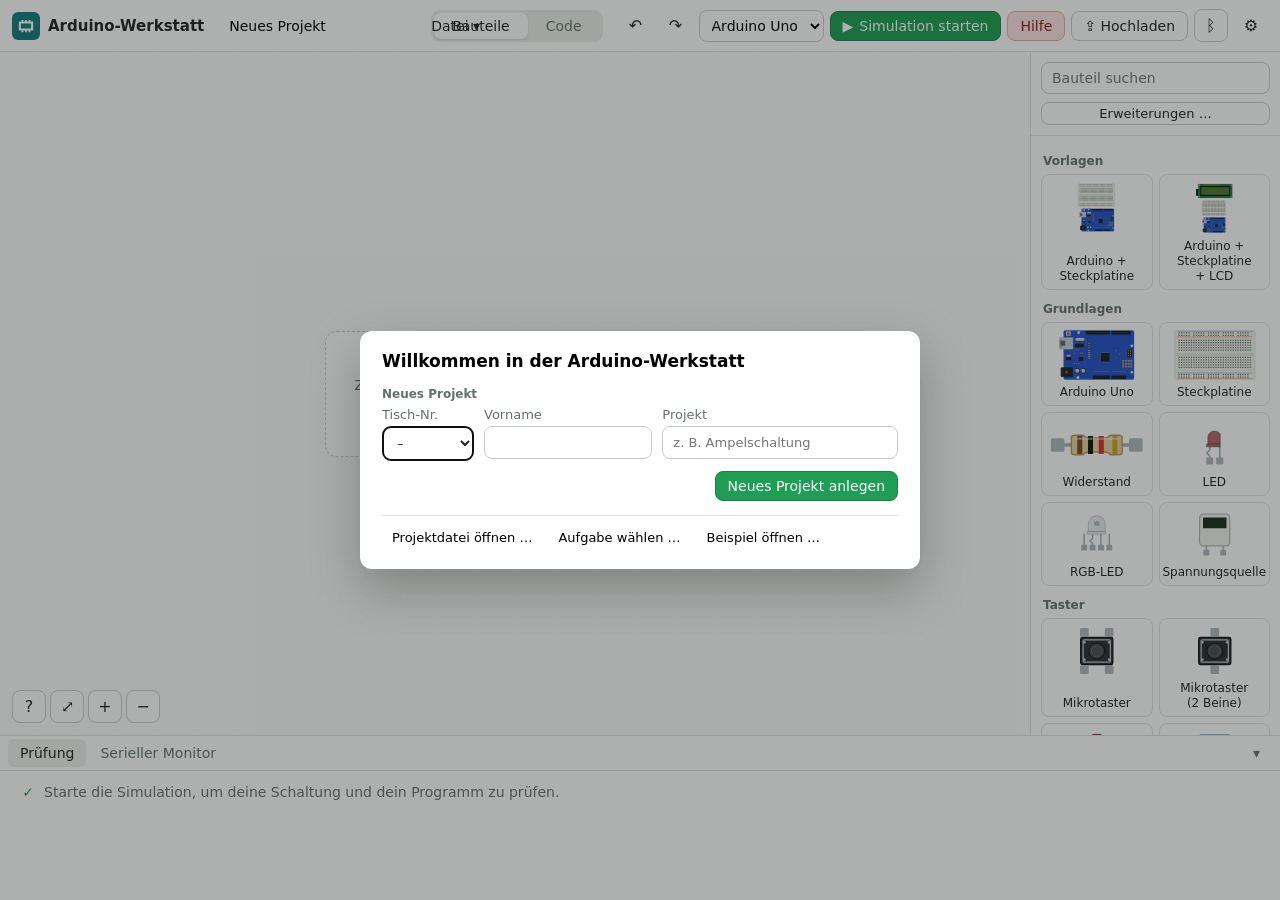
==== app/index.html @ 4fa6e3fe "Version 0.12.0: Hilfe-Knopf prüft Schaltung und Programm Co-Authored-By: Claude Opus 5.5 <noreply@an" ====
<!doctype html>
<html lang="de">
<head>
<meta charset="utf-8">
<meta name="viewport" content="width=device-width, initial-scale=1">
<title>Arduino-Werkstatt</title>
<link rel="icon" href="data:image/svg+xml,%3Csvg xmlns='http://www.w3.org/2000/svg' viewBox='0 0 32 32'%3E%3Crect width='32' height='32' rx='7' fill='%23137a7f'/%3E%3Cpath d='M9 12h14v8H9z' fill='none' stroke='white' stroke-width='2.4'/%3E%3Cpath d='M12 9v3M16 9v3M20 9v3M12 20v3M16 20v3M20 20v3' stroke='white' stroke-width='2'/%3E%3C/svg%3E">
<link rel="stylesheet" href="css/style.css">
</head>
<body>
<header class="topbar">
  <div class="brand">
    <svg viewBox="0 0 32 32" width="28" height="28" aria-hidden="true"><rect width="32" height="32" rx="7" fill="#137a7f"/><path d="M9 12h14v8H9z" fill="none" stroke="#fff" stroke-width="2.4"/><path d="M12 9v3M16 9v3M20 9v3M12 20v3M16 20v3M20 20v3" stroke="#fff" stroke-width="2"/></svg>
    <span>Arduino-Werkstatt</span>
  </div>
  <div class="filebox">
    <input id="projName" class="projname" value="Neues Projekt" spellcheck="false" title="Projektname (Muster: Nr – Vorname – Projekt)">
    <div class="menu">
      <button class="btn ghost" id="fileBtn" aria-haspopup="true">Datei ▾</button>
      <div class="menu-pop" id="fileMenu" hidden>
        <button data-act="new">Neues Projekt</button>
        <button data-act="open">Projekt öffnen …</button>
        <button data-act="duplicate">Kopie speichern unter …</button>
        <button data-act="tasks">Aufgaben …</button>
        <button data-act="examples">Beispiel öffnen …</button>
        <button data-act="backups">Ältere Fassung wiederherstellen …</button>
        <hr>
        <button data-act="export">Als Datei herunterladen</button>
        <button data-act="import">Datei vom Computer öffnen …</button>
        <hr>
        <button data-act="image">Schaltung als Bild speichern</button>
        <button data-act="print">Drucken …</button>
        <hr>
        <button data-act="settings">Einstellungen …</button>
      </div>
    </div>
    <span id="saveState" class="savestate"></span>
  </div>
  <div class="center">
    <div class="seg" role="tablist">
      <button id="modeParts" class="on" role="tab">Bauteile</button>
      <button id="modeCode" role="tab">Code</button>
    </div>
  </div>
  <div class="actions">
    <button class="btn icon ghost" id="undoBtn" title="Rückgängig (Strg+Z)">↶</button>
    <button class="btn icon ghost" id="redoBtn" title="Wiederholen (Strg+Y)">↷</button>
    <select id="boardSel" class="board" title="Mikrocontroller">
      <option value="uno">Arduino Uno</option>
      <option value="esp32">ESP32</option>
    </select>
    <button class="btn primary" id="simBtn"><span class="ico">▶</span> <span class="lbl">Simulation starten</span></button>
    <button class="btn" id="adviceBtn" title="Hilfe: Schaltung und Programm prüfen lassen – Fehler, Hinweise und Tipps">Hilfe</button>
    <button class="btn" id="uploadBtn" title="Programm auf den Arduino übertragen">⇪ Hochladen</button>
    <button class="btn icon" id="btBtn" title="Per Bluetooth übertragen (ESP32)">ᛒ</button>
    <button class="btn icon ghost" id="setBtn" title="Einstellungen">⚙</button>
  </div>
</header>

<main class="main mode-parts" id="main">
  <section class="stage" id="stage">
    <svg id="circuit" class="circuit"></svg>
    <div class="empty" id="emptyHint">
      <div class="empty-card">
        <h2>Leere Werkbank</h2>
        <p>Ziehe den <b>Arduino Uno</b> aus der Bauteilleiste rechts hierher. Mit der Vorlage <b>Arduino + Steckplatine</b> ist beides schon verbunden.</p>
      </div>
    </div>
    <div class="props" id="props" hidden></div>
    <div class="task-panel" id="taskPanel" hidden></div>
    <div class="zoom">
      <button class="btn icon" id="helpBtn" title="Bedienung und Tastenkürzel (F1)">?</button>
      <button class="btn icon" id="zoomFit" title="Alles anzeigen">⤢</button>
      <button class="btn icon" id="zoomIn" title="Vergrößern">+</button>
      <button class="btn icon" id="zoomOut" title="Verkleinern">−</button>
    </div>
    <div class="hint" id="hint"></div>
  </section>

  <aside class="parts" id="parts">
    <div class="parts-head">
      <input id="partSearch" type="search" placeholder="Bauteil suchen" spellcheck="false">
      <button class="btn small" id="extBtnParts" type="button" title="Weitere Bauteile und Blöcke ein- oder ausschalten (NeoPixel, OLED, Tastenfeld, Messmodule, Motoren und Relais, Kommunikation)">Erweiterungen …</button>
    </div>
    <div id="partList" class="part-list"></div>
  </aside>

  <section class="codepanel" id="codepanel">
    <div class="code-head">
      <div class="seg small">
        <button id="tabBlocks" class="on">Blöcke</button>
        <button id="tabBoth">Blöcke + Text</button>
        <button id="tabText">Text (C++)</button>
      </div>
      <div class="code-tools">
        <button class="btn ghost small" id="copyCode" hidden>Code kopieren</button>
        <button class="btn small" id="extBtn" title="Zusätzliche Block-Kategorien ein- oder ausschalten">Erweiterungen …</button>
      </div>
    </div>
    <div class="code-body view-blocks" id="codeBody">
      <div class="blockly" id="blockly"></div>
      <pre class="textcode" id="textcode"></pre>
    </div>
  </section>
</main>

<footer class="bottom" id="bottom">
  <div class="bottom-tabs">
    <button id="tabMsgs" class="on">Prüfung <span class="badge" id="msgBadge" hidden>0</span></button>
    <button id="tabSerial">Serieller Monitor</button>
    <button id="tabComm" hidden>WLAN, Funk &amp; Bluetooth</button>
    <button class="toggle" id="bottomToggle" title="Ein-/ausklappen">▾</button>
  </div>
  <div class="bottom-body">
    <ul class="msgs" id="msgs"><li class="ok">Starte die Simulation, um deine Schaltung und dein Programm zu prüfen.</li></ul>
    <div class="serial-wrap" id="serialWrap" hidden>
      <pre class="serial" id="serial"></pre>
      <form class="serial-in" id="serialIn"><input type="text" id="serialText" placeholder="Text über USB an das Programm senden (Enter)" spellcheck="false" autocomplete="off"><button class="btn small">Senden</button><span class="serial-tools"><button type="button" class="btn small ghost" id="serialClr">Leeren</button><button type="button" class="btn small ghost" id="serialCsv" title="Alle Zahlen aus dem seriellen Monitor als Tabelle speichern (CSV, zum Öffnen mit Excel)">Messwerte speichern</button><button type="button" class="btn small primary" id="serialConn" title="Ausgaben des echten Arduino/ESP32 anzeigen (USB-Kabel)">Per USB verbinden</button><button type="button" class="btn small" id="serialBt" title="Mit einem ESP32 verbinden, dessen Programm den Block „Bluetooth einrichten“ enthält" hidden>Per Bluetooth verbinden</button></span></form>
    </div>
    <div class="comm" id="comm" hidden></div>
  </div>
</footer>

<dialog id="dlg" class="dlg"><form method="dialog" id="dlgForm"></form></dialog>
<input type="file" id="fileInput" accept=".awp,.json" hidden>
<div class="toast" id="toast" role="status"></div>

<script src="lib/blockly/blockly_compressed.js"></script>
<script src="lib/blockly/blocks_compressed.js"></script>
<script src="lib/blockly/javascript_compressed.js"></script>
<script src="lib/blockly/msg/de.js"></script>
<script src="js/font5x7.js"></script>
<script src="js/components.js"></script>
<script src="js/solver.js"></script>
<script src="js/bitmap.js"></script>
<script src="js/blocks.js"></script>
<script src="js/code_sim.js"></script>
<script src="js/code_cpp.js"></script>
<script src="js/sim.js"></script>
<script src="js/comm.js"></script>
<script src="js/serial.js"></script>
<script src="js/circuit.js"></script>
<script src="js/upload.js"></script>
<script src="js/settings.js"></script>
<script src="js/examples.js"></script>
<script src="js/export.js"></script>
<script src="js/tasks.js"></script>
<script src="js/advisor.js"></script>
<script src="js/app.js"></script>
</body>
</html>
---- app/css/style.css ----
:root {
  --accent: #137a7f; --accent-2: #0f6468; --accent-bg: #e3f3f3;
  --go: #1f9d55; --go-2: #198049; --stop: #d64541;
  --bg: #f4f5f3; --panel: #ffffff; --line: #dfe2de; --line-2: #c9cdc8;
  --text: #1f2422; --muted: #66706b; --grid: #c8ccc6;
  --err: #c0392b; --err-bg: #fdecea; --warn: #9a6a00; --warn-bg: #fff6dc; --info: #1f5f99; --info-bg: #e8f1fb;
  --r: 8px;
  font-family: "Segoe UI", system-ui, -apple-system, sans-serif;
}
* { box-sizing: border-box; }
html, body { height: 100%; margin: 0; }
body { display: grid; grid-template-rows: 52px 1fr auto; background: var(--bg); color: var(--text); font-size: 14px; overflow: hidden; }
button { font: inherit; color: inherit; }

/* ---------- Kopfzeile ---------- */
.topbar { display: grid; grid-template-columns: auto 1fr auto auto; align-items: center; gap: 16px; padding: 0 12px; background: var(--panel); border-bottom: 1px solid var(--line); }
.brand { display: flex; align-items: center; gap: 8px; font-weight: 600; font-size: 15px; white-space: nowrap; }
.filebox { display: flex; align-items: center; gap: 6px; min-width: 0; }
.projname { font: inherit; font-weight: 500; border: 1px solid transparent; border-radius: 6px; padding: 5px 8px; width: 260px; max-width: 30vw; background: transparent; }
.projname:hover { border-color: var(--line); } .projname:focus { outline: none; border-color: var(--accent); background: #fff; }
.savestate { color: var(--muted); font-size: 12px; white-space: nowrap; }
.center { display: flex; justify-content: center; }
.actions { display: flex; align-items: center; gap: 6px; }
.btn { border: 1px solid var(--line-2); background: #fff; border-radius: var(--r); padding: 6px 12px; cursor: pointer; white-space: nowrap; display: inline-flex; align-items: center; gap: 6px; }
.btn:hover { background: #f1f3f0; } .btn:active { transform: translateY(1px); }
.btn.ghost { border-color: transparent; background: transparent; } .btn.ghost:hover { background: #eef0ed; }
.btn.icon { width: 34px; justify-content: center; padding: 6px 0; font-size: 16px; }
.btn.small { padding: 3px 9px; font-size: 13px; }
.btn.primary { background: var(--go); border-color: var(--go-2); color: #fff; font-weight: 500; }
.btn.primary:hover { background: var(--go-2); }
.btn.primary.stop { background: var(--stop); border-color: #b33a36; }
.btn.danger { color: var(--err); }
.board { font: inherit; padding: 6px 8px; border-radius: var(--r); border: 1px solid var(--line-2); background: #fff; }
.seg { display: inline-flex; background: #eceeea; border-radius: 9px; padding: 3px; }
.seg button { border: 0; background: transparent; padding: 5px 18px; border-radius: 7px; cursor: pointer; color: var(--muted); font-weight: 500; }
.seg button.on { background: #fff; color: var(--text); box-shadow: 0 1px 2px rgba(0,0,0,.12); }
.seg.small button { padding: 3px 12px; font-size: 13px; }
.menu { position: relative; }
.menu-pop { position: absolute; top: 36px; left: 0; z-index: 30; background: #fff; border: 1px solid var(--line); border-radius: var(--r); box-shadow: 0 8px 24px rgba(0,0,0,.12); padding: 5px; min-width: 230px; }
.menu-pop button { display: block; width: 100%; text-align: left; border: 0; background: none; padding: 7px 10px; border-radius: 6px; cursor: pointer; white-space: nowrap; }
.menu-pop button:hover { background: var(--accent-bg); }
.menu-pop hr { border: 0; border-top: 1px solid var(--line); margin: 4px 0; }

/* ---------- Hauptbereich ---------- */
.main { display: grid; min-height: 0; }
.main.mode-parts { grid-template-columns: 1fr 250px; }
.main.mode-code { grid-template-columns: minmax(300px, 1fr) minmax(440px, 54%); }
.main.mode-code.view-both { grid-template-columns: minmax(260px, 1fr) minmax(640px, 68%); }
.main.mode-parts .codepanel { position: absolute; left: -12000px; top: 0; width: 760px; height: 600px; visibility: hidden; }
.main.mode-code .parts { display: none; }
.stage { position: relative; overflow: hidden; background: #fbfbfa; min-width: 0; }
.circuit { width: 100%; height: 100%; display: block; cursor: default; user-select: none; touch-action: none; }
.circuit.panning { cursor: grabbing; }
.empty { position: absolute; inset: 0; display: flex; align-items: center; justify-content: center; pointer-events: none; }
.empty-card { background: rgba(255,255,255,.92); border: 1px dashed var(--line-2); border-radius: 12px; padding: 18px 24px; max-width: 380px; text-align: center; color: var(--muted); }
.empty-card h2 { margin: 0 0 6px; font-size: 16px; color: var(--text); font-weight: 600; }
.empty-card p { margin: 0; line-height: 1.5; }
.zoom { position: absolute; left: 12px; bottom: 12px; display: flex; gap: 4px; }
.zoom .btn { background: rgba(255,255,255,.95); }
.hint { position: absolute; left: 50%; top: 12px; transform: translateX(-50%); background: #263238; color: #fff; padding: 6px 12px; border-radius: 20px; font-size: 13px; pointer-events: none; opacity: 0; transition: opacity .15s; white-space: nowrap; }
.hint.show { opacity: .92; }

/* Bauteilleiste */
.parts { background: var(--panel); border-left: 1px solid var(--line); display: flex; flex-direction: column; min-height: 0; }
.parts-head { padding: 10px; border-bottom: 1px solid var(--line); }
.parts-head input { width: 100%; font: inherit; padding: 7px 10px; border: 1px solid var(--line-2); border-radius: var(--r); }
.parts-head #extBtnParts { width: 100%; justify-content: center; margin-top: 8px; }
.part-list { overflow-y: auto; padding: 6px 10px 16px; }
.part-cat { font-size: 12px; font-weight: 600; color: var(--muted); text-transform: none; margin: 12px 2px 6px; }
.part-grid { display: grid; grid-template-columns: repeat(2, minmax(0, 1fr)); gap: 6px; }
.part { border: 1px solid var(--line); border-radius: var(--r); background: #fff; padding: 6px 4px 5px; cursor: grab; text-align: center; font-size: 12px; line-height: 1.25; display: flex; flex-direction: column; align-items: center; gap: 4px; user-select: none; }
.part:hover { border-color: var(--accent); background: var(--accent-bg); }
.part.wide { grid-column: span 2; }
.icon-svg { width: 100%; height: 52px; pointer-events: none; }
.part .template-ico { height: 52px; display: flex; align-items: center; justify-content: center; font-size: 26px; color: var(--accent); }

/* Eigenschaften */
.props { position: absolute; top: 12px; right: 12px; width: 250px; background: #fff; border: 1px solid var(--line); border-radius: 10px; box-shadow: 0 6px 20px rgba(0,0,0,.1); padding: 12px; z-index: 5; }
.props h3 { margin: 0 0 10px; font-size: 14px; font-weight: 600; }
.props label { display: block; font-size: 12px; color: var(--muted); margin: 8px 0 3px; }
.props select, .props input[type=number] { font: inherit; padding: 5px 7px; border: 1px solid var(--line-2); border-radius: 6px; width: 100%; }
.props input[type=range] { width: 100%; }
.props .row { display: flex; gap: 6px; }
.props .btns { display: flex; gap: 6px; margin-top: 12px; }
.props .note { font-size: 12px; color: var(--muted); margin-top: 8px; line-height: 1.4; }
.swatches { display: flex; flex-wrap: wrap; gap: 5px; }
.swatch { width: 24px; height: 24px; border-radius: 50%; border: 2px solid #fff; box-shadow: 0 0 0 1px var(--line-2); cursor: pointer; }
.swatch.on { box-shadow: 0 0 0 2px var(--accent); }

/* Code */
.codepanel { display: flex; flex-direction: column; border-left: 1px solid var(--line); background: #fff; min-width: 0; min-height: 0; }
.code-head { display: flex; align-items: center; justify-content: space-between; padding: 6px 10px; border-bottom: 1px solid var(--line); }
.code-tools { display: flex; gap: 6px; align-items: center; }
.code-body { flex: 1; min-height: 0; display: flex; position: relative; }
.blockly { flex: 1; min-width: 0; position: relative; }
.code-body.view-blocks .textcode { display: none; }
.code-body.view-both .textcode { flex: 0 0 42%; border-left: 1px solid var(--line); }
.code-body.view-text .blockly { position: absolute; inset: 0; visibility: hidden; }
.code-body.view-text .textcode { flex: 1; }
.extlist { display: flex; flex-direction: column; gap: 8px; margin-top: 12px; }
.extlist label { display: flex; gap: 10px; align-items: flex-start; padding: 10px 12px; border: 1px solid var(--line); border-radius: var(--r); cursor: pointer; }
.extlist label:hover { background: var(--accent-bg); }
.extlist input { margin-top: 3px; }
.extlist small { display: block; color: var(--muted); margin-top: 2px; }
.textcode { margin: 0; min-width: 0; overflow: auto; padding: 14px 16px; font: 13px/1.55 Consolas, "Cascadia Mono", monospace; background: #fafbfa; white-space: pre; }
.textcode .k { color: #0b5cad; } .textcode .c { color: #6a8a6a; } .textcode .s { color: #a3480f; } .textcode .n { color: #7a3fa0; }

/* Fußbereich */
.bottom { background: var(--panel); border-top: 1px solid var(--line); }
.bottom-tabs { display: flex; align-items: center; gap: 2px; padding: 0 8px; height: 34px; }
.bottom-tabs button { border: 0; background: none; padding: 6px 12px; cursor: pointer; color: var(--muted); border-radius: 6px; font-weight: 500; }
.bottom-tabs button.on { color: var(--text); background: #eef0ed; }
.bottom-tabs .toggle { margin-left: auto; }
.badge { display: inline-block; min-width: 18px; padding: 0 5px; border-radius: 9px; background: var(--err); color: #fff; font-size: 11px; line-height: 18px; text-align: center; margin-left: 3px; }
.badge.warn { background: #d99a00; } .badge.info { background: var(--info); }
.bottom-body { height: 130px; overflow: auto; border-top: 1px solid var(--line); }
.bottom.collapsed .bottom-body { display: none; }
.msgs { list-style: none; margin: 0; padding: 6px 10px; }
.msgs li { padding: 6px 10px; border-radius: 6px; margin-bottom: 4px; display: flex; gap: 8px; align-items: flex-start; line-height: 1.4; }
.msgs li::before { font-weight: 700; flex: none; width: 16px; text-align: center; }
.msgs li.error { background: var(--err-bg); color: var(--err); } .msgs li.error::before { content: "✕"; }
.msgs li.warn { background: var(--warn-bg); color: var(--warn); } .msgs li.warn::before { content: "!"; }
.msgs li.info { background: var(--info-bg); color: var(--info); } .msgs li.info::before { content: "i"; }
.msgs li.ok { color: var(--muted); } .msgs li.ok::before { content: "✓"; color: var(--go); }
.serial-wrap { display: flex; flex-direction: column; height: 100%; }
.serial-wrap[hidden] { display: none; }
.serial { margin: 0; padding: 8px 12px; font: 13px/1.5 Consolas, monospace; white-space: pre-wrap; flex: 1; overflow: auto; }
.serial-in { display: flex; gap: 6px; padding: 5px 8px; border-top: 1px solid var(--line); background: #fafbf9; }
.serial-in input { flex: 1; font: 13px Consolas, monospace; padding: 4px 8px; border: 1px solid var(--line-2); border-radius: 6px; }
.serial-tools { display: flex; gap: 6px; align-items: center; margin-left: auto; }

/* Dialog und Meldung */
.dlg { border: 0; border-radius: 12px; padding: 0; width: min(520px, 92vw); box-shadow: 0 20px 50px rgba(0,0,0,.25); }
.dlg::backdrop { background: rgba(20,30,28,.35); }
.dlg form { padding: 20px 22px; }
.dlg h2 { margin: 0 0 10px; font-size: 17px; font-weight: 600; }
.dlg p { line-height: 1.5; margin: 8px 0; color: #38403c; }
.dlg .dlg-btns { display: flex; justify-content: flex-end; gap: 8px; margin-top: 18px; }
.dlg input[type=text] { width: 100%; font: inherit; padding: 8px 10px; border: 1px solid var(--line-2); border-radius: var(--r); }
.plist { list-style: none; padding: 0; margin: 10px 0 0; max-height: 50vh; overflow: auto; border: 1px solid var(--line); border-radius: var(--r); }
.plist li { display: flex; justify-content: space-between; gap: 12px; padding: 9px 12px; border-bottom: 1px solid var(--line); cursor: pointer; }
.plist li:last-child { border-bottom: 0; } .plist li:hover { background: var(--accent-bg); }
.plist .d { color: var(--muted); font-size: 12px; white-space: nowrap; }
.toast { position: fixed; left: 50%; bottom: 190px; transform: translateX(-50%) translateY(10px); background: #263238; color: #fff; padding: 9px 16px; border-radius: 8px; opacity: 0; transition: all .2s; pointer-events: none; z-index: 50; }
.toast.show { opacity: .95; transform: translateX(-50%); }

/* ---------- SVG-Schaltung ---------- */
.circuit .pin { cursor: crosshair; }
.circuit .pin.socket { fill: #2a2a2a; stroke: #000; stroke-width: .5; }
.circuit .pin.leg { fill: #b0b6bb; stroke: #7d848a; stroke-width: .5; }
.circuit .pin.hole { fill: #4a4a46; }
.circuit .pin.hole.used { fill: #3cba54; }
.circuit .pin.hole.grp { fill: #19a3ad; }
.circuit .pin:hover { fill: #19c3cf !important; stroke: #0d7c84; stroke-width: 1; }
.circuit .comp .body { cursor: move; }
.simulating .circuit .comp .body { cursor: default; }
.simulating .circuit .comp-button .body, .simulating .circuit .comp-button circle { cursor: pointer; }
.simulating .circuit .pin { cursor: default; }
.circuit text { font-family: "Segoe UI", system-ui, sans-serif; pointer-events: none; }
.circuit .silk { font-size: 7px; fill: #e8f2f8; }
.circuit .silkbig { font-size: 20px; fill: #fff; font-weight: 700; letter-spacing: 1px; }
.circuit .silkpin { font-size: 5.5px; fill: #e8f2f8; }
.circuit .bbl { font-size: 9px; font-weight: 700; }
.circuit .bbs { font-size: 5.5px; fill: #8a8880; }
.circuit .leglab { font-size: 6px; fill: #6a6f72; }
.circuit .lcdch { font-family: Consolas, monospace; font-size: 14px; font-weight: 600; }
.circuit .warnmark { font-size: 12px; font-weight: 800; fill: var(--err); }
.circuit .selbox { fill: none; stroke: var(--accent); stroke-width: 1.2; stroke-dasharray: 4 3; pointer-events: none; }
.circuit .wire-line { fill: none; stroke-width: 2.8; stroke-linecap: round; stroke-linejoin: round; pointer-events: none; }
.circuit .wire-edge { fill: none; stroke: #9a9a9a; stroke-width: .6; stroke-dasharray: none; pointer-events: none; }
.circuit .wire-hit { fill: none; stroke: transparent; stroke-width: 9; cursor: pointer; stroke-linecap: round; }
.circuit .wire-sel { fill: none; stroke: #19c3cf; stroke-width: 6; stroke-linecap: round; stroke-linejoin: round; opacity: .55; pointer-events: none; }
.circuit .wire-end { pointer-events: none; }
.circuit .wire-knot { fill: #fff; stroke: var(--accent); stroke-width: 1.4; cursor: move; }
.circuit .wire-temp { fill: none; stroke: #19a3ad; stroke-width: 2.4; stroke-dasharray: 5 4; pointer-events: none; stroke-linecap: round; }
.simulating .circuit .wire-hit { cursor: default; }
@keyframes spin { to { transform: rotate(360deg); } }
.circuit .spin { animation: spin .35s linear infinite; }
[hidden] { display: none !important; }
.icon-svg text { display: none; }
.icon-svg .pin.leg { fill: #b0b6bb; } .icon-svg .pin.socket { fill: #2a2a2a; } .icon-svg .pin.hole { fill: #6a6a66; }
.savestate { overflow: hidden; text-overflow: ellipsis; }

.circuit .pin.leg.in { stroke: #111; stroke-width: 1.6; fill: #9aa1a6; }
.circuit .tiny { font-size: 4.6px; }
.circuit .chip { font-size: 4.6px; fill: #9a9a9a; font-family: Consolas, monospace; }
.circuit .chip2 { font-size: 3.6px; fill: #555; }
.circuit .keych { font-size: 14px; font-weight: 700; fill: #fff; }
.simulating .circuit .key { cursor: pointer; }
.simulating .circuit .comp-touch .body, .simulating .circuit .comp-pir .body, .simulating .circuit .comp-button2 .body, .simulating .circuit .comp-pushbutton .body { cursor: pointer; }
.template-ico svg { display: block; margin: 0 auto; }
.part .template-ico { height: auto; gap: 1px; padding: 2px 0; }
.part span { display: block; text-wrap: balance; hyphens: manual; line-height: 1.25; }
.part { justify-content: space-between; }
.circuit .silksm { font-size: 4.2px; fill: #eef4ff; }

.dlg.wide { width: min(880px, 96vw); }
.bm-bar { display: flex; flex-wrap: wrap; gap: 8px; align-items: center; margin: 8px 0; }
.bm-opt { display: inline-flex; gap: 5px; align-items: center; font-size: 13px; color: var(--muted); }
.bm-opt input[type=text], .bm-size input, .bm-opt select { font: inherit; padding: 3px 6px; border: 1px solid var(--line-2); border-radius: 6px; }
.bm-size { font-size: 13px; color: var(--muted); margin-left: auto; }
.bm-size input { width: 58px; }
.bm-stage { background: #1d2021; border-radius: 8px; padding: 12px; display: flex; justify-content: center; overflow: auto; max-height: 420px; }
.bm-stage canvas { touch-action: none; image-rendering: pixelated; }
.bm-hint { font-size: 12px; color: var(--muted); }

.dlg.start { width: min(560px, 94vw); }
.name3 { display: grid; grid-template-columns: 92px 1fr 1.4fr; gap: 10px; margin: 6px 0 4px; }
.name3 label { display: flex; flex-direction: column; gap: 4px; font-size: 13px; color: var(--muted); }
.name3 input, .name3 select { font: inherit; padding: 8px 10px; border: 1px solid var(--line-2); border-radius: var(--r); color: var(--text); background: #fff; min-width: 0; }
.name3 .bad { border-color: var(--err); }
.start-go { display: flex; justify-content: flex-end; margin-top: 10px; }
.start-sec { font-size: 12px; font-weight: 600; color: var(--muted); margin: 16px 0 6px; }
.start-item { display: flex; justify-content: space-between; gap: 12px; width: 100%; text-align: left; border: 1px solid var(--line); background: #fff; border-radius: var(--r); padding: 9px 12px; margin-bottom: 5px; cursor: pointer; font: inherit; }
.start-item:hover { border-color: var(--accent); background: var(--accent-bg); }
.start-item.main { font-weight: 600; }
.start-item .d { color: var(--muted); font-size: 12px; font-weight: 400; white-space: nowrap; }
.start-links { display: flex; flex-wrap: wrap; gap: 6px; margin-top: 14px; border-top: 1px solid var(--line); padding-top: 10px; }
.field-err { color: var(--err); font-size: 13px; margin-top: 6px; flex-basis: 100%; }
input.bad { border-color: var(--err) !important; box-shadow: 0 0 0 2px var(--err-bg); }


.up-row { display: flex; gap: 10px; align-items: flex-end; margin: 6px 0 4px; }
.up-row label { flex: 1; min-width: 0; }
.up-row label { display: flex; flex-direction: column; gap: 4px; font-size: 13px; color: var(--muted); }
.up-row select { font: inherit; padding: 6px 8px; border: 1px solid var(--line-2); border-radius: var(--r); width: 100%; color: var(--text); }
.up-row .btn { height: 34px; }
.up-hint { font-size: 13px; color: var(--muted); min-height: 4px; margin: 6px 0; line-height: 1.45; }
.up-hint.warn { color: var(--warn); background: var(--warn-bg); padding: 8px 10px; border-radius: 6px; }
.up-steps { margin: 12px 0 6px; display: flex; flex-direction: column; gap: 6px; }
.up-step { display: flex; gap: 8px; align-items: center; font-size: 14px; }
.up-step::before { content: ""; width: 14px; height: 14px; border-radius: 50%; flex: none; }
.up-step.run::before { border: 2px solid var(--accent); border-right-color: transparent; animation: spin .8s linear infinite; }
.up-step.ok::before { content: "✓"; color: #fff; background: var(--go); font-size: 10px; display: flex; align-items: center; justify-content: center; }
.up-step.err::before { content: "✕"; color: #fff; background: var(--err); font-size: 10px; display: flex; align-items: center; justify-content: center; }
.up-bar { height: 6px; background: #e6e8e4; border-radius: 3px; overflow: hidden; margin: 6px 0; }
.up-bar div { height: 100%; width: 0; background: var(--accent); transition: width .3s; }
.up-msg { margin: 10px 0 4px; font-size: 14px; line-height: 1.45; }
.up-msg.ok { color: var(--go-2); background: #e7f6ec; padding: 9px 12px; border-radius: 6px; }
.up-msg.err { color: var(--err); background: var(--err-bg); padding: 9px 12px; border-radius: 6px; }
.up-log summary { cursor: pointer; font-size: 13px; color: var(--muted); }
.up-log pre { max-height: 180px; overflow: auto; background: #1d2021; color: #d6dbd8; font: 12px/1.45 Consolas, monospace; padding: 8px 10px; border-radius: 6px; white-space: pre-wrap; }
/* Expansion Board: Stifte in der Farbe ihrer Leiste */
.circuit .comp-esp32exp .pin.socket { fill: #2b2b2b; stroke: #000; }
.circuit .comp-esp32exp .pin.socket[data-pin^="V"] { fill: #b71c1c; }
.circuit .comp-esp32exp .pin.socket[data-pin^="D"], .circuit .comp-esp32exp .pin.socket[data-pin^="GND"], .circuit .comp-esp32exp .pin.socket[data-pin^="SD"],
.circuit .comp-esp32exp .pin.socket[data-pin="CMD"], .circuit .comp-esp32exp .pin.socket[data-pin="CLK"], .circuit .comp-esp32exp .pin.socket[data-pin="EN"],
.circuit .comp-esp32exp .pin.socket[data-pin="3V3"], .circuit .comp-esp32exp .pin.socket[data-pin="5V"] { fill: #c9a200; }
.circuit .comp-esp32exp .pin.socket[data-pin^="P"] { fill: #2b2b2b; }

.up-mode { margin: 4px 0 10px; }
.up-bt { display: flex; flex-wrap: wrap; gap: 8px 18px; align-items: center; margin: 10px 0 4px; padding: 10px 12px; background: #f4f6f8; border-radius: var(--r); font-size: 14px; }
.up-check { display: flex; gap: 8px; align-items: center; cursor: pointer; }
.up-name { display: flex; gap: 8px; align-items: center; color: var(--muted); font-size: 13px; }
.up-name input { font: inherit; padding: 5px 8px; border: 1px solid var(--line-2); border-radius: 6px; width: 170px; color: var(--text); }

/* Einstellungen */
.set-sec { border-top: 1px solid var(--line); padding: 10px 0 8px; }
.set-sec h3 { margin: 0 0 6px; font-size: 14px; }
.set-line { margin: 4px 0 8px; font-size: 14px; line-height: 1.5; }
.set-path { display: block; color: var(--muted); font-size: 12px; overflow: hidden; text-overflow: ellipsis; white-space: nowrap; max-width: 100%; }
.set-btns { display: flex; flex-wrap: wrap; gap: 8px; margin: 6px 0; }
.set-note { font-size: 12.5px; color: var(--muted); line-height: 1.45; margin: 4px 0; }
.set-note:empty { display: none; }
.set-note.warn { color: var(--warn); background: var(--warn-bg); padding: 7px 10px; border-radius: 6px; }
.set-note.good { color: var(--go-2); background: #e7f6ec; padding: 7px 10px; border-radius: 6px; }
.set-notes { white-space: pre-wrap; margin-top: 6px; color: var(--text); max-height: 120px; overflow: auto; }
.set-ok { color: var(--go-2); font-weight: 600; }
.set-no { color: var(--muted); }
.up-info { font-size: 12.5px; color: var(--muted); background: #f4f6f8; padding: 6px 9px; border-radius: 6px; line-height: 1.45; }
.up-note { flex-basis: 100%; font-size: 12.5px; color: var(--muted); line-height: 1.4; }

/* WLAN & Funk (Simulation) */
.comm { padding: 8px 12px; }
.comm-idle, .comm-off { color: var(--muted); font-size: 13px; margin: 4px 0; }
.comm-grid { display: grid; grid-template-columns: 0.8fr 1.2fr 1fr 1fr; gap: 14px; align-items: start; }
.bt-c { display: flex; gap: 6px; align-items: center; font-size: 13px; margin-bottom: 4px; }
.comm h4 { margin: 0 0 6px; font-size: 13px; } .comm h4 small { color: var(--muted); font-weight: 400; }
.comm p { margin: 0; font-size: 13px; line-height: 1.5; }
.phone { border: 1px solid var(--line-2); border-radius: 10px; overflow: hidden; background: #f3f5f2; font-size: 13px; }
.ph-url { font-size: 11px; color: var(--muted); background: #e7eae5; padding: 3px 8px; }
.ph-title { background: #137a7f; color: #fff; padding: 6px 10px; font-weight: 600; }
.ph-body { padding: 6px 8px; display: flex; flex-direction: column; gap: 5px; }
.ph-row { display: flex; justify-content: space-between; background: #fff; border-radius: 6px; padding: 4px 8px; }
.ph-btn { border: 0; border-radius: 6px; background: #137a7f; color: #fff; padding: 6px; cursor: pointer; font: inherit; }
.ph-btn.flash { background: #0b5357; }
.radio-log { list-style: none; margin: 0 0 6px; padding: 0; font-size: 12.5px; max-height: 80px; overflow: auto; }
.radio-log li { padding: 2px 0; } .radio-log li.out { color: #9a3b26; } .radio-log li.in { color: #1e6b8a; }
.radio-in { display: flex; gap: 6px; } .radio-in input { flex: 1; min-width: 0; font: inherit; font-size: 13px; padding: 4px 8px; border: 1px solid var(--line-2); border-radius: 6px; }
.extlist label.off { opacity: .55; }
.bottom.tall .bottom-body { height: 210px; }
.serial-wrap.live .serial { background: #fbfdf7; }
.start-item.ex span { display: flex; flex-direction: column; gap: 2px; } .start-item.ex small { color: var(--muted); font-weight: 400; font-size: 12px; }
.circuit .wire-endh { fill: #fff; stroke: var(--accent); stroke-width: 1.6; cursor: grab; }
.help h3 { font-size: 14px; margin: 14px 0 6px; } .help table { border-collapse: collapse; width: 100%; font-size: 13px; }
.help td { padding: 4px 8px; border-bottom: 1px solid var(--line); vertical-align: top; } .help td:first-child { white-space: nowrap; font-weight: 600; width: 34%; }

/* ---------- Aufgaben ---------- */
.task-panel { position: absolute; top: 12px; left: 12px; width: 300px; max-height: calc(100% - 80px); overflow: auto; background: #fff; border: 1px solid var(--line); border-left: 4px solid var(--accent); border-radius: 10px; box-shadow: 0 6px 20px rgba(0,0,0,.1); z-index: 5; font-size: 13px; }
.task-panel.min { width: auto; max-width: 300px; }
.tp-head { display: flex; align-items: center; gap: 8px; padding: 9px 10px 9px 12px; }
.tp-head b { flex: 1; font-size: 14px; }
.tp-tag { font-size: 11px; font-weight: 600; text-transform: uppercase; letter-spacing: .04em; color: var(--accent); }
.tp-min { border: 0; background: transparent; cursor: pointer; font-size: 14px; color: var(--muted); padding: 2px 4px; }
.tp-solved { color: var(--go); font-weight: 700; }
.tp-body { padding: 0 12px 12px; }
.tp-goal { margin: 0 0 6px; line-height: 1.45; }
.tp-sub { font-size: 11px; font-weight: 600; color: var(--muted); text-transform: uppercase; letter-spacing: .04em; margin: 10px 0 4px; }
.tp-parts { margin: 0; padding-left: 18px; line-height: 1.5; }
.tp-tips { margin: 0 0 6px; padding-left: 18px; line-height: 1.45; } .tp-tips li { margin-bottom: 4px; }
.tp-res { list-style: none; margin: 10px 0 0; padding: 0; border-top: 1px solid var(--line); }
.tp-res li { display: flex; gap: 8px; padding: 6px 0; border-bottom: 1px solid var(--line); line-height: 1.4; }
.tp-res li > span { font-weight: 700; width: 14px; flex: none; }
.tp-res li.ok > span { color: var(--go); } .tp-res li.no > span { color: var(--err); }
.tp-res small { display: block; color: var(--muted); margin-top: 2px; }
.tp-done { margin-top: 10px; padding: 8px 10px; border-radius: var(--r); background: #e6f6ec; color: #17633a; font-weight: 600; }
.tp-btns { display: flex; flex-wrap: wrap; gap: 6px; margin-top: 12px; }
.tcount { font-weight: 400; margin-left: 6px; }
.tcards { display: grid; grid-template-columns: repeat(auto-fill, minmax(250px, 1fr)); gap: 8px; }
.tcard { border: 1px solid var(--line); border-radius: var(--r); background: #fff; display: flex; flex-direction: column; }
.tcard.done { border-color: #a8dcbc; background: #f5fbf7; }
.tcard-main { display: flex; flex-direction: column; gap: 4px; text-align: left; border: 0; background: transparent; padding: 10px 12px; cursor: pointer; font: inherit; border-radius: var(--r); flex: 1; }
.tcard-main:hover { background: var(--accent-bg); }
.tcard-t { display: flex; justify-content: space-between; gap: 8px; }
.tcard-main small { color: var(--muted); font-size: 12px; line-height: 1.4; }
.tcard-b { font-size: 11px; color: var(--accent); font-weight: 600; }
.tcard-tools { display: flex; gap: 2px; padding: 0 6px 6px; flex-wrap: wrap; }
.tdlg-teacher { display: flex; gap: 8px; flex-wrap: wrap; padding: 8px 10px; background: var(--info-bg); border-radius: var(--r); }
.dlg.wide form { max-height: 88vh; overflow: auto; }
.te-note { font-size: 13px; color: var(--muted); }
.te-grid { display: grid; grid-template-columns: 1fr 1fr; gap: 8px 12px; }
.te-grid label, .te-cp label { display: flex; flex-direction: column; gap: 3px; font-size: 12px; color: var(--muted); }
.te-grid .wide { grid-column: 1 / -1; }
.te-grid input, .te-grid select, .te-grid textarea, .te-cp input, .te-cp select, .te-add select { font: inherit; font-size: 13px; color: var(--text); padding: 6px 8px; border: 1px solid var(--line-2); border-radius: 6px; width: 100%; }
.te-grid textarea { resize: vertical; }
.te-checks { display: flex; flex-direction: column; gap: 6px; }
.te-check { border: 1px solid var(--line); border-radius: var(--r); padding: 8px 10px; }
.te-ct { display: flex; align-items: baseline; gap: 10px; } .te-ct span { flex: 1; color: var(--muted); font-size: 12px; }
.te-cp { display: grid; grid-template-columns: repeat(auto-fill, minmax(170px, 1fr)); gap: 6px 10px; margin-top: 6px; }
.te-add { display: flex; gap: 8px; margin-top: 8px; } .te-add select { width: auto; flex: 1; }

/* ---------- Hilfe (Prüfung von Schaltung und Programm) ---------- */
.adv-list { list-style: none; margin: 0; padding: 0; display: flex; flex-direction: column; gap: 6px; }
.adv-list li { display: flex; align-items: flex-start; gap: 10px; padding: 8px 10px; border-radius: var(--r); line-height: 1.45; }
.adv-list .adv-t { flex: 1; }
.adv-list .adv-ico { font-weight: 700; width: 14px; flex: none; text-align: center; }
.adv-list .btn { flex: none; margin-top: -2px; }
.adv-error { background: var(--err-bg); } .adv-error .adv-ico { color: var(--err); }
.adv-warn { background: var(--warn-bg); } .adv-warn .adv-ico { color: var(--warn); }
.adv-tip { background: var(--info-bg); } .adv-tip .adv-ico { color: var(--info); }
/* Hilfe-Knopf fällt auf: leicht hellrot unterlegt */
#adviceBtn { background: #fde3e1; border-color: #f0a8a2; color: #8f1d14; font-weight: 500; }
#adviceBtn:hover { background: #fbd0cc; }
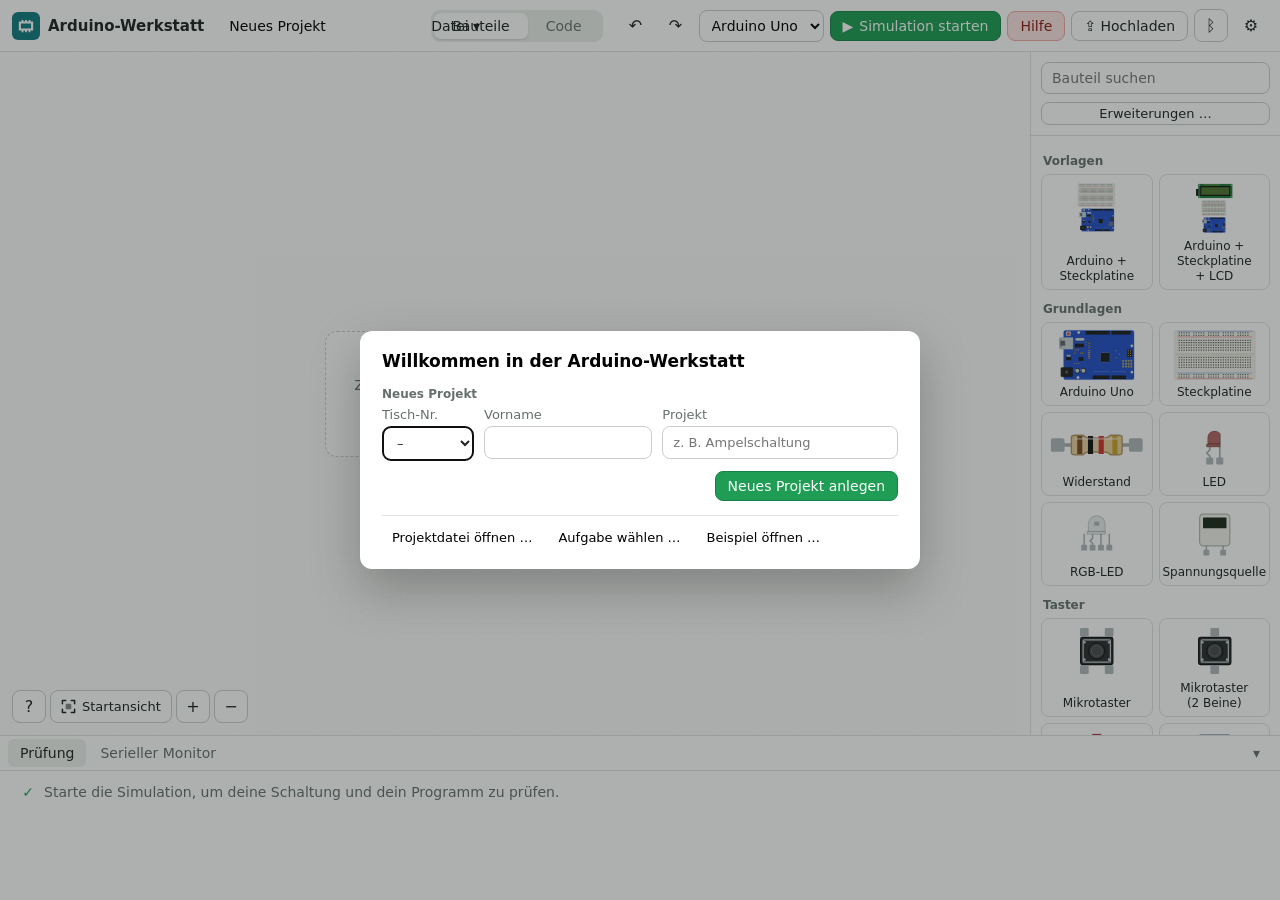
==== commit 4b50f184: "0.12.11: Knopf Startansicht, Taste Pos1 Co-Authored-By: Claude Opus 5.5 <noreply@anthropic.com> Clau" ====
--- a/app/index.html
+++ b/app/index.html
@@ -70,7 +70,7 @@
     <div class="task-panel" id="taskPanel" hidden></div>
     <div class="zoom">
       <button class="btn icon" id="helpBtn" title="Bedienung und Tastenkürzel (F1)">?</button>
-      <button class="btn icon" id="zoomFit" title="Alles anzeigen">⤢</button>
+      <button class="btn zoom-fit" id="zoomFit" title="Startansicht: Schaltung so verschieben und zoomen, dass alles ins Fenster passt (Taste Pos1)"><svg viewBox="0 0 16 16" width="15" height="15" aria-hidden="true"><path d="M1.5 5V1.5H5M11 1.5h3.5V5M14.5 11v3.5H11M5 14.5H1.5V11" fill="none" stroke="currentColor" stroke-width="1.6" stroke-linecap="round" stroke-linejoin="round"/><rect x="5" y="5" width="6" height="6" rx="1" fill="currentColor" opacity=".55"/></svg>Startansicht</button>
       <button class="btn icon" id="zoomIn" title="Vergrößern">+</button>
       <button class="btn icon" id="zoomOut" title="Verkleinern">−</button>
     </div>
@@ -86,6 +86,7 @@
   </aside>
 
   <section class="codepanel" id="codepanel">
+    <div class="code-split" id="codeSplit" title="Ziehen: Codefenster breiter oder schmaler · Doppelklick: zurücksetzen"></div>
     <div class="code-head">
       <div class="seg small">
         <button id="tabBlocks" class="on">Blöcke</button>
@@ -115,7 +116,7 @@
     <ul class="msgs" id="msgs"><li class="ok">Starte die Simulation, um deine Schaltung und dein Programm zu prüfen.</li></ul>
     <div class="serial-wrap" id="serialWrap" hidden>
       <pre class="serial" id="serial"></pre>
-      <form class="serial-in" id="serialIn"><input type="text" id="serialText" placeholder="Text über USB an das Programm senden (Enter)" spellcheck="false" autocomplete="off"><button class="btn small">Senden</button><span class="serial-tools"><button type="button" class="btn small ghost" id="serialClr">Leeren</button><button type="button" class="btn small ghost" id="serialCsv" title="Alle Zahlen aus dem seriellen Monitor als Tabelle speichern (CSV, zum Öffnen mit Excel)">Messwerte speichern</button><button type="button" class="btn small primary" id="serialConn" title="Ausgaben des echten Arduino/ESP32 anzeigen (USB-Kabel)">Per USB verbinden</button><button type="button" class="btn small" id="serialBt" title="Mit einem ESP32 verbinden, dessen Programm den Block „Bluetooth einrichten“ enthält" hidden>Per Bluetooth verbinden</button></span></form>
+      <form class="serial-in" id="serialIn"><input type="text" id="serialText" placeholder="Text über USB an das Programm senden (Enter)" spellcheck="false" autocomplete="off"><button class="btn small">Senden</button><span class="serial-tools"><button type="button" class="btn small ghost" id="serialClr">Leeren</button><button type="button" class="btn small ghost" id="serialCsv" title="Alle Zahlen aus dem seriellen Monitor als Tabelle speichern (CSV, zum Öffnen mit Excel)">Messwerte speichern</button><button type="button" class="btn small primary" id="serialConn" title="Ausgaben des echten Arduino/ESP32 anzeigen (USB-Kabel). Es werden nur Anschlüsse mit Mikrocontroller angeboten – Umschalt+Klick zeigt alle.">Per USB verbinden</button><button type="button" class="btn small" id="serialBt" title="Mit einem ESP32 verbinden, dessen Programm den Block „Bluetooth einrichten“ enthält" hidden>Per Bluetooth verbinden</button></span></form>
     </div>
     <div class="comm" id="comm" hidden></div>
   </div>
--- a/app/css/style.css
+++ b/app/css/style.css
@@ -57,6 +57,7 @@
 .empty-card p { margin: 0; line-height: 1.5; }
 .zoom { position: absolute; left: 12px; bottom: 12px; display: flex; gap: 4px; }
 .zoom .btn { background: rgba(255,255,255,.95); }
+.zoom .zoom-fit { gap: 6px; padding: 6px 10px; font-size: 13px; }
 .hint { position: absolute; left: 50%; top: 12px; transform: translateX(-50%); background: #263238; color: #fff; padding: 6px 12px; border-radius: 20px; font-size: 13px; pointer-events: none; opacity: 0; transition: opacity .15s; white-space: nowrap; }
 .hint.show { opacity: .92; }
 
@@ -86,9 +87,15 @@
 .swatches { display: flex; flex-wrap: wrap; gap: 5px; }
 .swatch { width: 24px; height: 24px; border-radius: 50%; border: 2px solid #fff; box-shadow: 0 0 0 1px var(--line-2); cursor: pointer; }
 .swatch.on { box-shadow: 0 0 0 2px var(--accent); }
+.swatch.reserved { opacity: .25; cursor: not-allowed; }
 
 /* Code */
-.codepanel { display: flex; flex-direction: column; border-left: 1px solid var(--line); background: #fff; min-width: 0; min-height: 0; }
+.props > h3:first-child, .task-panel .tp-head { cursor: move; user-select: none; }
+.props > h3:first-child::after { content: '⠿'; float: right; color: #b0bec5; font-weight: 400; }
+.code-split { position: absolute; left: -4px; top: 0; bottom: 0; width: 8px; cursor: col-resize; z-index: 80; }
+.code-split:hover, .code-split.drag { background: rgba(33, 150, 243, .25); }
+.main.mode-parts .code-split { display: none; }
+.codepanel { position: relative; display: flex; flex-direction: column; border-left: 1px solid var(--line); background: #fff; min-width: 0; min-height: 0; }
 .code-head { display: flex; align-items: center; justify-content: space-between; padding: 6px 10px; border-bottom: 1px solid var(--line); }
 .code-tools { display: flex; gap: 6px; align-items: center; }
 .code-body { flex: 1; min-height: 0; display: flex; position: relative; }
@@ -141,8 +148,8 @@
 .plist li { display: flex; justify-content: space-between; gap: 12px; padding: 9px 12px; border-bottom: 1px solid var(--line); cursor: pointer; }
 .plist li:last-child { border-bottom: 0; } .plist li:hover { background: var(--accent-bg); }
 .plist .d { color: var(--muted); font-size: 12px; white-space: nowrap; }
-.toast { position: fixed; left: 50%; bottom: 190px; transform: translateX(-50%) translateY(10px); background: #263238; color: #fff; padding: 9px 16px; border-radius: 8px; opacity: 0; transition: all .2s; pointer-events: none; z-index: 50; }
-.toast.show { opacity: .95; transform: translateX(-50%); }
+.toast { position: fixed; left: 50%; bottom: 190px; transform: translateX(-50%) translateY(10px); background: #263238; color: #fff; padding: 9px 16px; border-radius: 8px; opacity: 0; transition: all .2s; pointer-events: none; z-index: 1000; max-width: min(640px, calc(100vw - 40px)); text-align: center; }
+.toast.show { opacity: .95; transform: translateX(-50%); pointer-events: auto; cursor: pointer; }
 
 /* ---------- SVG-Schaltung ---------- */
 .circuit .pin { cursor: crosshair; }
@@ -169,6 +176,7 @@
 .circuit .wire-line { fill: none; stroke-width: 2.8; stroke-linecap: round; stroke-linejoin: round; pointer-events: none; }
 .circuit .wire-edge { fill: none; stroke: #9a9a9a; stroke-width: .6; stroke-dasharray: none; pointer-events: none; }
 .circuit .wire-hit { fill: none; stroke: transparent; stroke-width: 9; cursor: pointer; stroke-linecap: round; }
+.circuit .wire.selected .wire-hit { cursor: grab; }
 .circuit .wire-sel { fill: none; stroke: #19c3cf; stroke-width: 6; stroke-linecap: round; stroke-linejoin: round; opacity: .55; pointer-events: none; }
 .circuit .wire-end { pointer-events: none; }
 .circuit .wire-knot { fill: #fff; stroke: var(--accent); stroke-width: 1.4; cursor: move; }
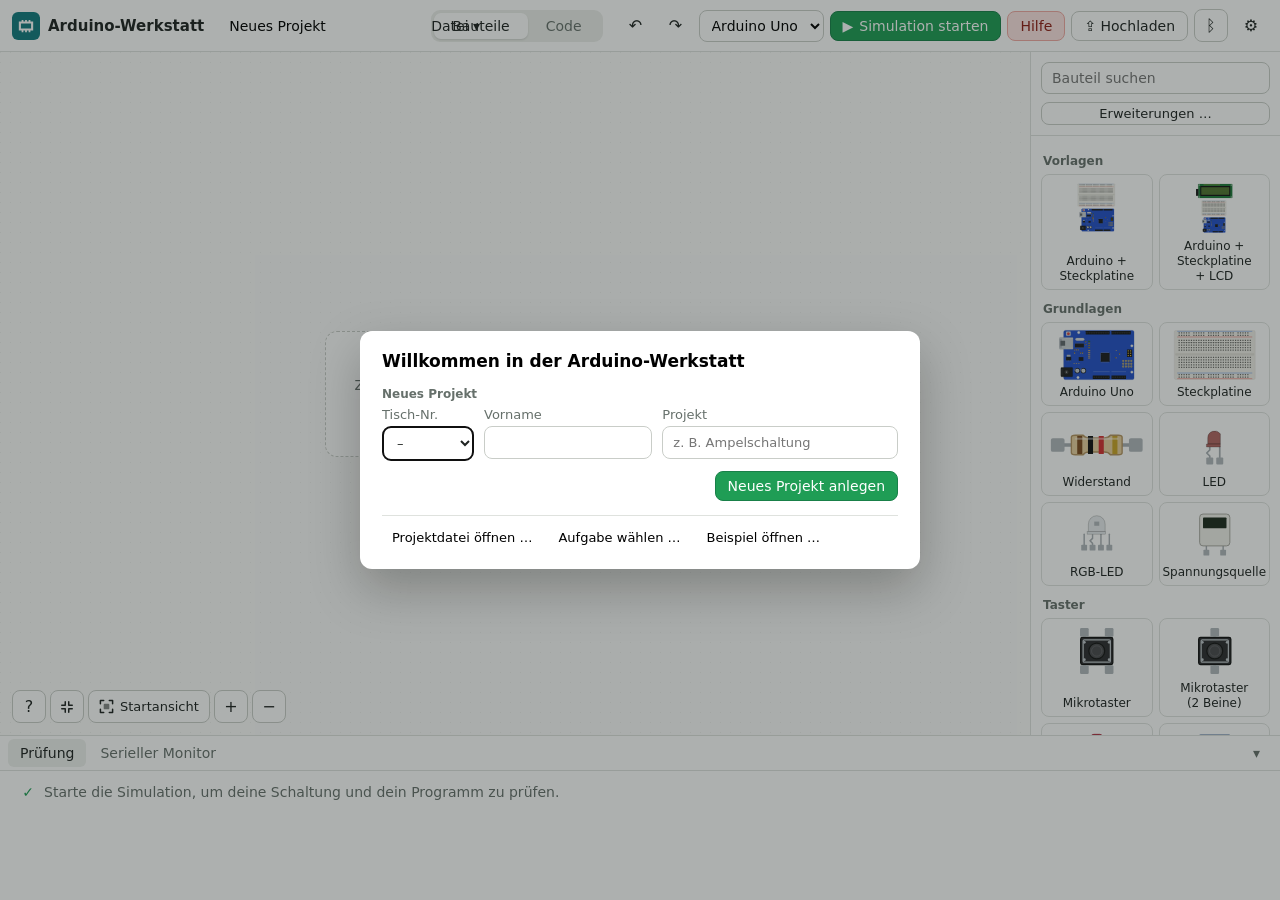
==== commit 0ad0eff3: "0.14.2: Vollbild beim Start (abschaltbar über werkstatt.ini), Vollbild-Knopf Co-Authored-By: Claude " ====
--- a/app/index.html
+++ b/app/index.html
@@ -11,7 +11,8 @@
 <header class="topbar">
   <div class="brand">
     <svg viewBox="0 0 32 32" width="28" height="28" aria-hidden="true"><rect width="32" height="32" rx="7" fill="#137a7f"/><path d="M9 12h14v8H9z" fill="none" stroke="#fff" stroke-width="2.4"/><path d="M12 9v3M16 9v3M20 9v3M12 20v3M16 20v3M20 20v3" stroke="#fff" stroke-width="2"/></svg>
-    <span>Arduino-Werkstatt</span>
+    <span class="brand-name">Arduino-Werkstatt</span>
+    <span id="schoolChip" class="school-chip" hidden><span></span><button class="btn ghost small" id="schoolLogout" title="Abmelden (z. B. wenn ein anderer Schüler an diesen Rechner kommt)">Abmelden</button></span>
   </div>
   <div class="filebox">
     <input id="projName" class="projname" value="Neues Projekt" spellcheck="false" title="Projektname (Muster: Nr – Vorname – Projekt)">
@@ -50,6 +51,7 @@
       <option value="esp32">ESP32</option>
     </select>
     <button class="btn primary" id="simBtn"><span class="ico">▶</span> <span class="lbl">Simulation starten</span></button>
+    <button class="btn exam-btn" id="examBtn" hidden title="Prüfung abgeben">✓ Abgeben</button>
     <button class="btn" id="adviceBtn" title="Hilfe: Schaltung und Programm prüfen lassen – Fehler, Hinweise und Tipps">Hilfe</button>
     <button class="btn" id="uploadBtn" title="Programm auf den Arduino übertragen">⇪ Hochladen</button>
     <button class="btn icon" id="btBtn" title="Per Bluetooth übertragen (ESP32)">ᛒ</button>
@@ -70,6 +72,7 @@
     <div class="task-panel" id="taskPanel" hidden></div>
     <div class="zoom">
       <button class="btn icon" id="helpBtn" title="Bedienung und Tastenkürzel (F1)">?</button>
+      <button class="btn icon" id="fullBtn" title="Vollbild (F11)"><svg viewBox="0 0 16 16" width="14" height="14" aria-hidden="true"><path d="M2 6V2h4M10 2h4v4M14 10v4h-4M6 14H2v-4" fill="none" stroke="currentColor" stroke-width="1.7" stroke-linecap="round" stroke-linejoin="round"/></svg></button>
       <button class="btn zoom-fit" id="zoomFit" title="Startansicht: Schaltung so verschieben und zoomen, dass alles ins Fenster passt (Taste Pos1)"><svg viewBox="0 0 16 16" width="15" height="15" aria-hidden="true"><path d="M1.5 5V1.5H5M11 1.5h3.5V5M14.5 11v3.5H11M5 14.5H1.5V11" fill="none" stroke="currentColor" stroke-width="1.6" stroke-linecap="round" stroke-linejoin="round"/><rect x="5" y="5" width="6" height="6" rx="1" fill="currentColor" opacity=".55"/></svg>Startansicht</button>
       <button class="btn icon" id="zoomIn" title="Vergrößern">+</button>
       <button class="btn icon" id="zoomOut" title="Verkleinern">−</button>
@@ -147,6 +150,8 @@
 <script src="js/export.js"></script>
 <script src="js/tasks.js"></script>
 <script src="js/advisor.js"></script>
+<script src="js/school.js"></script>
+<script src="js/tour.js"></script>
 <script src="js/app.js"></script>
 </body>
 </html>
--- a/app/css/style.css
+++ b/app/css/style.css
@@ -57,6 +57,7 @@
 .empty-card p { margin: 0; line-height: 1.5; }
 .zoom { position: absolute; left: 12px; bottom: 12px; display: flex; gap: 4px; }
 .zoom .btn { background: rgba(255,255,255,.95); }
+#fullBtn.on svg path { d: path("M6 2v4H2M14 6h-4V2M10 14v-4h4M2 10h4v4"); }
 .zoom .zoom-fit { gap: 6px; padding: 6px 10px; font-size: 13px; }
 .hint { position: absolute; left: 50%; top: 12px; transform: translateX(-50%); background: #263238; color: #fff; padding: 6px 12px; border-radius: 20px; font-size: 13px; pointer-events: none; opacity: 0; transition: opacity .15s; white-space: nowrap; }
 .hint.show { opacity: .92; }
@@ -359,3 +360,35 @@
 /* Hilfe-Knopf fällt auf: leicht hellrot unterlegt */
 #adviceBtn { background: #fde3e1; border-color: #f0a8a2; color: #8f1d14; font-weight: 500; }
 #adviceBtn:hover { background: #fbd0cc; }
+
+/* Ansichtsmodus (Großansicht im Schulserver) */
+.viewer-mode .menu, .viewer-mode #undoBtn, .viewer-mode #redoBtn, .viewer-mode #adviceBtn, .viewer-mode #uploadBtn, .viewer-mode #btBtn, .viewer-mode #setBtn,
+.viewer-mode #extBtn, .viewer-mode #extBtnParts, .viewer-mode .zoom #helpBtn, .viewer-mode #taskPanel, .viewer-mode .brand-name { display: none !important; }
+.viewer-mode #boardSel { pointer-events: none; }
+.viewer-mode .main.mode-parts { grid-template-columns: 1fr; }
+.viewer-mode .main.mode-parts .parts { display: none; }
+.viewer-mode .projname { border-color: transparent; background: transparent; }
+
+/* Schulversion */
+.school-mode .brand-name { display: none; }
+.school-chip { display: inline-flex; align-items: center; gap: 6px; margin-left: 2px; padding: 2px 4px 2px 10px; border-radius: 99px; background: #e3f1f1; color: #0f6267; font-size: 13px; white-space: nowrap; }
+.school-chip .btn { padding: 2px 8px; }
+.school-login { grid-template-columns: 1fr 92px 1.4fr; }
+.exam-btn { background: #c62828; border-color: #c62828; color: #fff; font-weight: 600; }
+.exam-btn:hover { background: #a61f1f; }
+.exam-mode .menu, .exam-mode #adviceBtn, .exam-mode .zoom #helpBtn, .exam-mode #taskPanel, .exam-mode #schoolLogout { display: none !important; }
+.exam-mode .topbar { box-shadow: inset 0 -3px 0 #c62828; }
+.exam-panel { border-left-color: #c62828; }
+.exam-panel .tp-tag { background: #fdecea; color: #c62828; }
+.exam-overlay { position: fixed; inset: 0; z-index: 2000; background: rgba(240, 248, 241, .97); display: flex; align-items: center; justify-content: center; text-align: center; font-size: 18px; }
+.exam-overlay .big { font-size: 48px; font-weight: 700; color: #2e7d32; margin-bottom: 10px; }
+
+/* Einführungstour */
+.tour { position: fixed; inset: 0; z-index: 3000; }
+.tour-hole { position: fixed; border-radius: 10px; box-shadow: 0 0 0 9999px rgba(20, 32, 28, .55); transition: all .25s ease; pointer-events: none; outline: 3px solid #4dd0c8; }
+.tour-card { position: fixed; background: #fff; border-radius: 12px; padding: 16px 18px 14px; box-shadow: 0 18px 50px rgba(0,0,0,.3); transition: left .25s ease, top .25s ease; font-size: 14px; line-height: 1.5; }
+.tour-card h3 { margin: 2px 0 6px; font-size: 17px; color: var(--accent, #137a7f); }
+.tour-card p { margin: 0 0 12px; }
+.tour-step { font-size: 12px; color: #7a857f; }
+.tour-btns { display: flex; gap: 8px; align-items: center; }
+.tour-btns span { flex: 1; }
